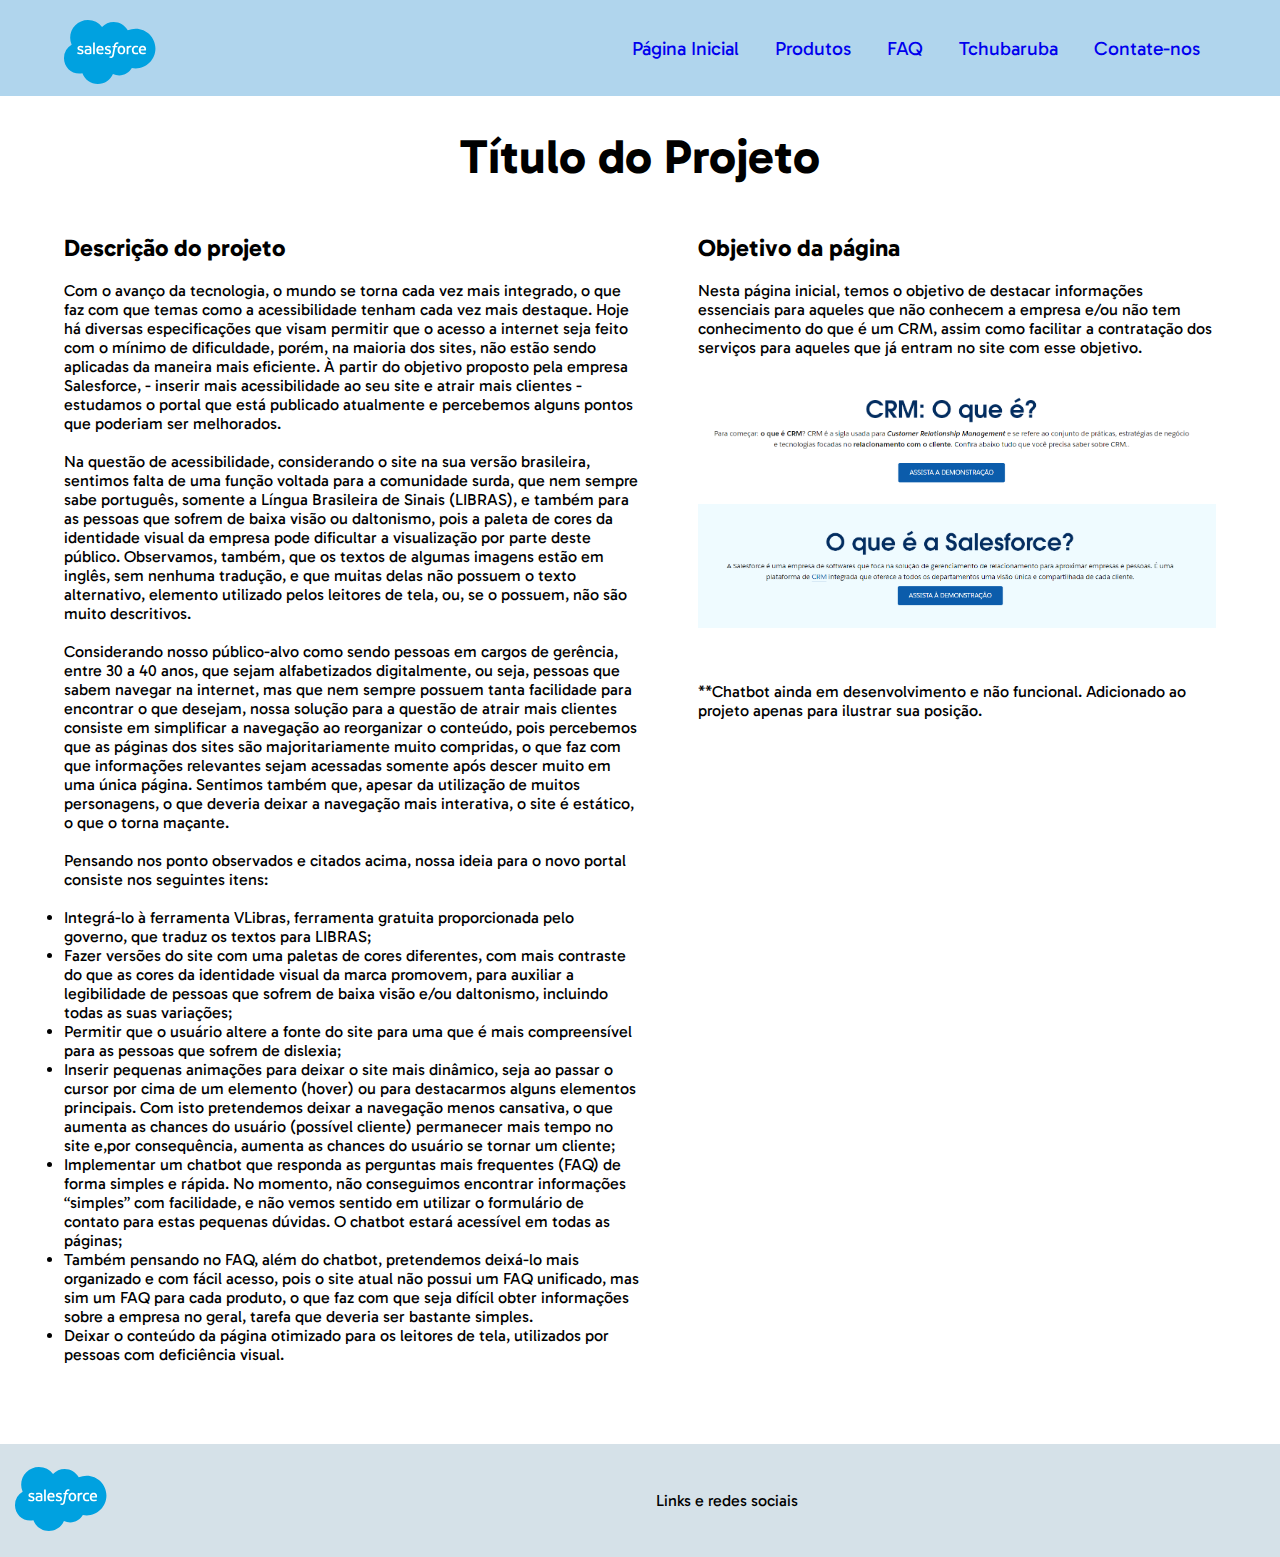
==== index.html @ a5c451b2 "Commit inicial, adiciona os primeiros arquivos" ====
<!DOCTYPE html>
<html lang="pt-br">

<head>
    <meta charset="UTF-8">
    <meta name="viewport" content="width=device-width, initial-scale=1.0">
    <title>Tchubaruba</title>
    <link rel="stylesheet" href="./css/style.css">
    <link rel="preconnect" href="https://fonts.googleapis.com">
    <link rel="preconnect" href="https://fonts.gstatic.com" crossorigin>
    <link href="https://fonts.googleapis.com/css2?family=Gabarito&display=swap" rel="stylesheet">
</head>

<body>
    <header class="header">
        <div class="main-menu container container-flex">
            <img src="./img/logo-salesforce.svg" class="logo"></img>
            <nav>
                <!-- <img src="./img/hamburger-menu-svgrepo-com.png" alt=""> -->
                <ul class="menu">
                    <li><a href="index.html">Página Inicial</a></li>
                    <li><a href="produtos.html">Produtos</a></li>
                    <li><a href="faq.html">FAQ</a></li>
                    <li><a href="integrantes.html">Tchubaruba</a></li>
                    <li><a href="formulario.html">Contate-nos</a></li>
                </ul>
            </nav>
        </div>
    </header>

    <main class="container">
        <div class="titulo-principal">
            <h1>Título do Projeto</h1>
        </div>

        <div class="descricao">
            <section class="box-descricao">
                <article class="texto">
                    <h2 class="titulo">Descrição do projeto</h2>
                    <br>
                    <p>Com o avanço da tecnologia, o mundo se torna cada vez mais integrado, o que faz com que temas
                        como a acessibilidade tenham cada vez mais destaque. Hoje há diversas especificações que visam
                        permitir que o acesso a internet seja feito com o mínimo de dificuldade, porém, na maioria dos
                        sites, não estão sendo aplicadas da maneira mais eficiente. À partir do objetivo proposto pela
                        empresa Salesforce, - inserir mais acessibilidade ao seu site e atrair mais clientes - estudamos
                        o portal que está publicado atualmente e percebemos alguns pontos que poderiam ser melhorados.
                    </p><br>
                    <p>Na questão de acessibilidade, considerando o site na sua versão brasileira, sentimos falta de uma
                        função voltada para a comunidade surda, que nem sempre sabe português, somente a Língua
                        Brasileira de Sinais (LIBRAS), e também para as pessoas que sofrem de baixa visão ou daltonismo,
                        pois a paleta de cores da identidade visual da empresa pode dificultar a visualização por parte
                        deste público. Observamos, também, que os textos de algumas imagens estão em inglês, sem nenhuma
                        tradução, e que muitas delas não possuem o texto alternativo, elemento utilizado pelos leitores
                        de tela, ou, se o possuem, não são muito descritivos.</p><br>
                    <p>Considerando nosso público-alvo como sendo pessoas em cargos de gerência, entre 30 a 40 anos, que
                        sejam alfabetizados digitalmente, ou seja, pessoas que sabem navegar na internet, mas que nem
                        sempre possuem tanta facilidade para encontrar o que desejam, nossa solução para a questão de
                        atrair mais clientes consiste em simplificar a navegação ao reorganizar o conteúdo, pois
                        percebemos que as páginas dos sites são majoritariamente muito compridas, o que faz com que
                        informações relevantes sejam acessadas somente após descer muito em uma única página. Sentimos
                        também que, apesar da utilização de muitos personagens, o que deveria deixar a navegação mais
                        interativa, o site é estático, o que o torna maçante.</p>
                    <br>
                    <p>Pensando nos ponto observados e citados acima, nossa ideia para o novo portal consiste nos
                        seguintes itens:</p><br>

                    <ul>
                        <li>Integrá-lo à ferramenta VLibras, ferramenta gratuita proporcionada pelo governo, que traduz
                            os textos para LIBRAS;</li>
                        <li>Fazer versões do site com uma paletas de cores diferentes, com mais contraste do que as
                            cores da identidade visual da marca promovem, para auxiliar a legibilidade de pessoas que
                            sofrem de baixa visão e/ou daltonismo, incluindo todas as suas variações;</li>
                        <li>
                            Permitir que o usuário altere a fonte do site para uma que é mais compreensível para as pessoas que sofrem de dislexia;
                        </li>
                        <li>Inserir pequenas animações para deixar o site mais dinâmico, seja ao passar o cursor por
                            cima de um elemento (hover) ou para destacarmos alguns elementos principais. Com isto
                            pretendemos deixar a navegação menos cansativa, o que aumenta as chances do usuário
                            (possível cliente) permanecer mais tempo no site e,por consequência, aumenta as chances do
                            usuário se tornar um cliente;</li>
                        <li>Implementar um chatbot que responda as perguntas mais frequentes (FAQ) de forma simples e
                            rápida. No momento, não conseguimos encontrar informações “simples” com facilidade, e não
                            vemos sentido em utilizar o formulário de contato para estas pequenas dúvidas. O chatbot
                            estará acessível em todas as páginas;
                        </li>
                        <li>Também pensando no FAQ, além do chatbot, pretendemos deixá-lo mais organizado e com fácil
                            acesso, pois o site atual não possui um FAQ unificado, mas sim um FAQ para cada produto, o
                            que faz com que seja difícil obter informações sobre a empresa no geral, tarefa que deveria
                            ser bastante simples.</li>
                        <li>Deixar o conteúdo da página otimizado para os leitores de tela, utilizados por pessoas com
                            deficiência visual.</li>
                    </ul>
                </article>
            </section>

            <section class="box-pagina">
                <article>
                    <h2 class="titulo">Objetivo da página</h2><br>
                    <p>Nesta página inicial, temos o objetivo de destacar informações essenciais para aqueles que não
                        conhecem a empresa e/ou não tem conhecimento do que é um CRM, assim como facilitar a contratação
                        dos serviços para aqueles que já entram no site com esse objetivo.</p>
                    <br>
                </article>
                <img src="./img/oque-crm.png" alt="Imagem com um texto explicativo sobre o que é CRM">
                <img src="./img/oque-salesforce.png" alt="Imagem com um texto explicativo sobre o que é CRM">
                <br>
                <p class="chatbot-info">**Chatbot ainda em desenvolvimento e não funcional. Adicionado ao projeto apenas
                    para ilustrar sua posição.</p>
            </section>
        </div>
    </main>

    <footer class="footer">
        <div class="logo footer-container">
            <img src="./img/logo-salesforce.svg" alt="">
        </div>
        <div class="social container">
            Links e redes sociais
        </div>
    </footer>

    <!-- VLibras -->
    <div vw class="enabled">
        <div vw-access-button class="active"></div>
        <div vw-plugin-wrapper>
            <div class="vw-plugin-top-wrapper"></div>
        </div>
    </div>
    <script src="https://vlibras.gov.br/app/vlibras-plugin.js"></script>
    <script>
        new window.VLibras.Widget('https://vlibras.gov.br/app');
    </script>

    <!-- Chatbot -->
    <script>
        window.watsonAssistantChatOptions = {
            integrationID: "38003f98-cccc-493d-90fc-5b065eeb0db6", // The ID of this integration.
            region: "us-south", // The region your integration is hosted in.
            serviceInstanceID: "8da43033-b0fc-4d3a-bac7-78f069ee2818", // The ID of your service instance.
            onLoad: function (instance) { instance.render(); }
        };
        setTimeout(function () {
            const t = document.createElement('script');
            t.src = "https://web-chat.global.assistant.watson.appdomain.cloud/versions/" + (window.watsonAssistantChatOptions.clientVersion || 'latest') + "/WatsonAssistantChatEntry.js";
            document.head.appendChild(t);
        });
    </script>

</body>

</html>
---- css/style.css ----
* {
    box-sizing: border-box;
    margin: 0;
    padding: 0;
}

html {
    font-size: 16px;
    font-family: 'Gabarito', sans-serif;
}

hr {
    margin: 16px;
}

.header {
    height: 6em;
    background-color: #b0d5ed;
}

.main-menu {
    height: 6em;
}

.container {
    width: 95%;
    margin: auto;
    padding: 2em;
}

.container-flex {
    display: flex;
    justify-content: space-between;
    align-items: center;
}

.logo {
    padding-top: 0.5em;
}

.menu li {
    display: inline;
    list-style: none;
    padding: 0 1em;
}

.menu li a {
    font-size: 1.2em;
    text-decoration: none;
}

.titulo-principal {
    text-align: center;
    font-size: 1.5em;
}

.descricao {
    display: flex;
    justify-content: space-between;
    margin: 3em auto;
}

.box-descricao {
    text-align: center;
    width: 50%;
    text-align: start;
}

.integrantes {
    height: 360px;
}

.box-pagina {
    text-align: center;
    width: 45%;
    text-align: start;
}

.box-formulario {
    padding: 3em;
    width: 90%;
    border-radius: 15px;
    background-color: rgb(217, 231, 239);
    margin: 0 auto;
}

.form-texto {
    font-size: 1.3em;
    margin-bottom: 1.5em;
}

.form-nome-completo {
    display: flex;
    justify-content: space-between;
    margin: .4em 0;
}

.form-nome {
    margin: 5px 10px 5px 0;
    justify-content: flex-start;
    width: 50%;
}

.form-nome input {
    width: 100%;
    height: 2.5em;
    border-radius: 5px;
    margin: .4em 0;
    padding: 5px;
    border: none;
}

.form-nome label {
    display: block;
}

.form-sobrenome {
    margin: 5px 0 5px 10px;
    justify-content: flex-start;
    width: 50%;
}

.form-sobrenome input {
    width: 100%;
    height: 2.5em;
    border-radius: 5px;
    margin: .4em 0;
    padding: 5px;
    border: none;
}

.form-sobrenome label {
    display: block;
}

.form-campos {
    margin: .5em 0;
}

.form-campos label {
    display: block;
}

.form-campos input {
    width: 100%;
    height: 2.5em;
    border-radius: 5px;
    margin: .4em 0;
    padding: 5px;
    border: none;
}

.form-campos select {
    width: 100%;
    height: 2.5em;
    border-radius: 5px;
    margin: .4em 0;
    border: none;
}

.form-campos textarea {
    width: 100%;
    margin: .4em 0;
    border-radius: 5px;
    padding: 5px;
    margin-top: 1em;
    border: none;
}

img {
    max-width: 100%;
}

.img-ilustrativa {
    max-width: 30%;
    margin: 1em auto;
}

.topicos {
    margin: 2.5em auto;
}

.titulo {
    font-size: 1.5em;
}

.footer {
    display: flex;
    padding: 15px;
    background-color: #d5e1e8;
    width: 100%;
    ;
}

.footer-container {
    width: 95%;
}

.chatbot-info {
    margin-top: 50px;
}

/* .texto p{
    text-indent: 16px;
} */

/* nav img {
    width: 30px;
} */
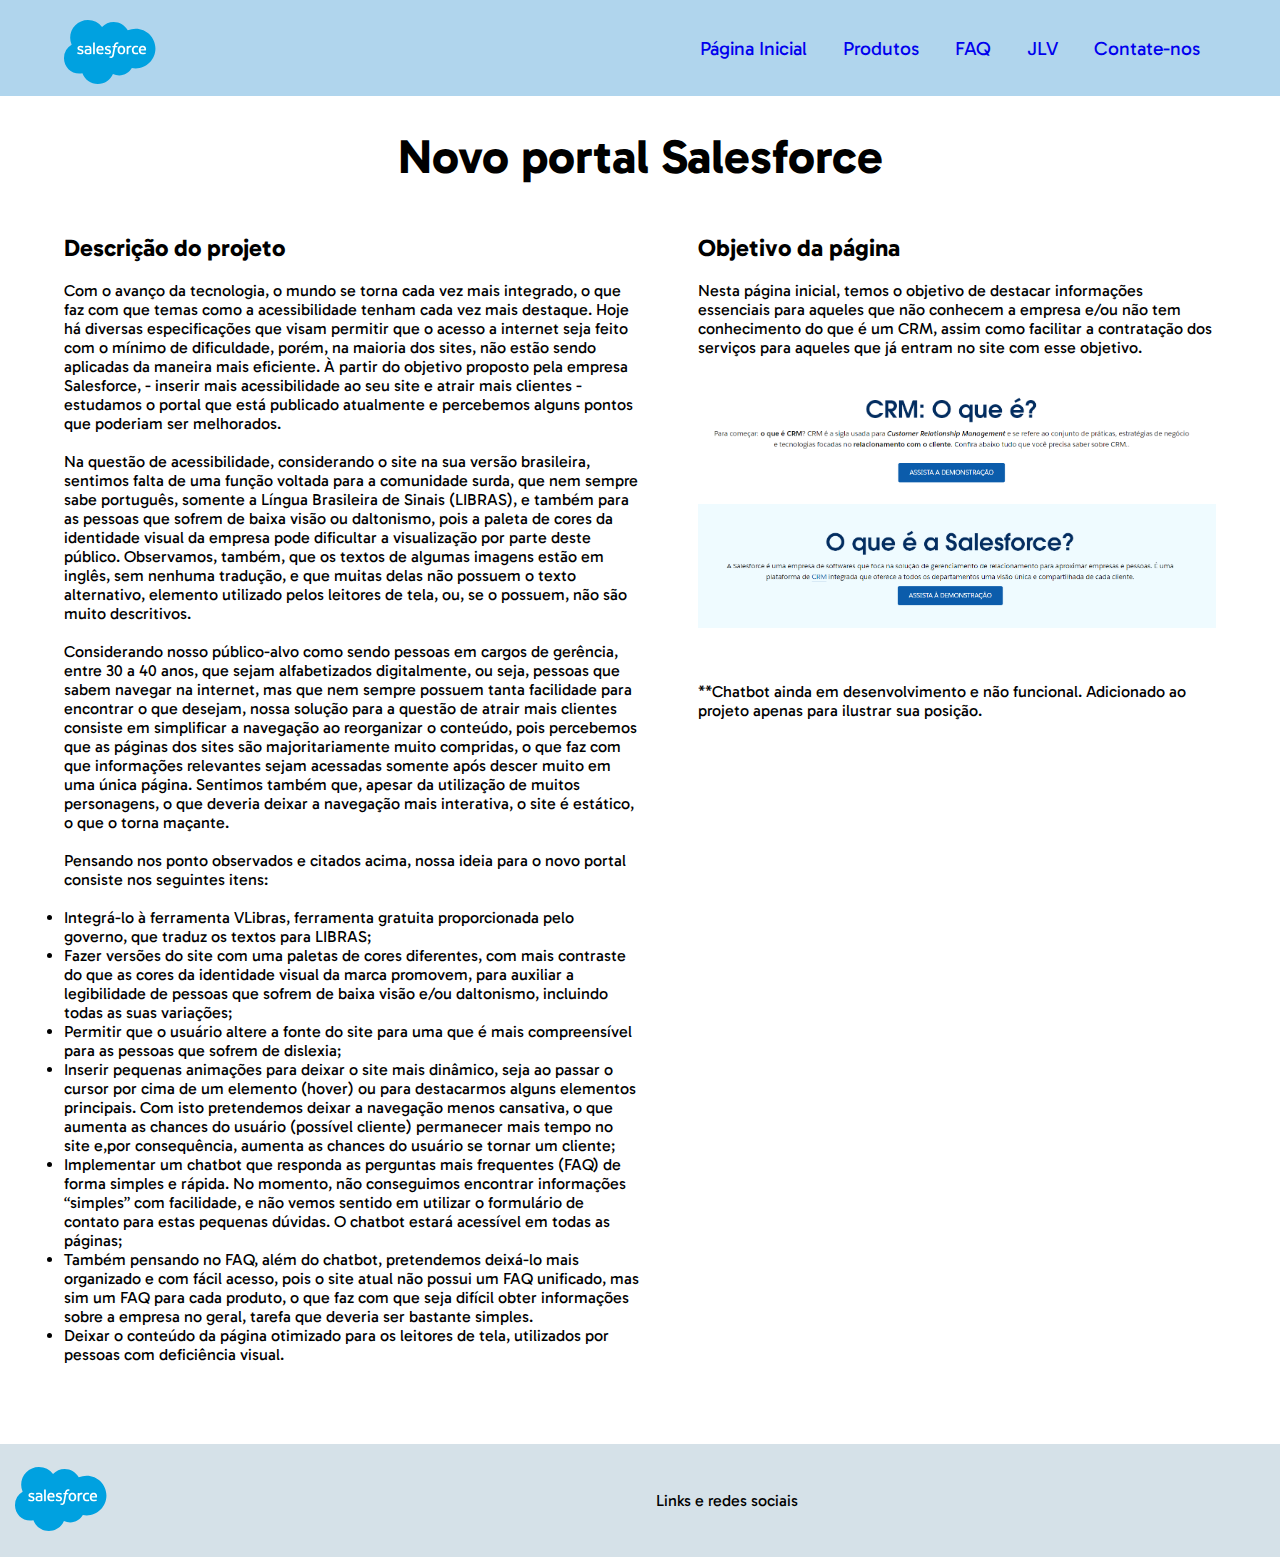
==== commit 61621b5a: "Adiciona botão no formulário / Altera nome da equipe para JLV" ====
--- a/index.html
+++ b/index.html
@@ -4,7 +4,7 @@
 <head>
     <meta charset="UTF-8">
     <meta name="viewport" content="width=device-width, initial-scale=1.0">
-    <title>Tchubaruba</title>
+    <title>JLV</title>
     <link rel="stylesheet" href="./css/style.css">
     <link rel="preconnect" href="https://fonts.googleapis.com">
     <link rel="preconnect" href="https://fonts.gstatic.com" crossorigin>
@@ -21,7 +21,7 @@
                     <li><a href="index.html">Página Inicial</a></li>
                     <li><a href="produtos.html">Produtos</a></li>
                     <li><a href="faq.html">FAQ</a></li>
-                    <li><a href="integrantes.html">Tchubaruba</a></li>
+                    <li><a href="integrantes.html">JLV</a></li>
                     <li><a href="formulario.html">Contate-nos</a></li>
                 </ul>
             </nav>
@@ -30,7 +30,7 @@
 
     <main class="container">
         <div class="titulo-principal">
-            <h1>Título do Projeto</h1>
+            <h1>Novo portal Salesforce</h1>
         </div>
 
         <div class="descricao">
--- a/css/style.css
+++ b/css/style.css
@@ -156,6 +156,7 @@
     border-radius: 5px;
     margin: .4em 0;
     border: none;
+    font-family: 'Gabarito', sans-serif;
 }
 
 .form-campos textarea {
@@ -165,6 +166,16 @@
     padding: 5px;
     margin-top: 1em;
     border: none;
+    font-family: 'Gabarito', sans-serif;
+}
+
+.form-enviar {
+    padding: 10px;
+    background-color: #12649a;
+    border-radius: 5px;
+    border: none;
+    color: #fff;
+    width: 100px;
 }
 
 img {
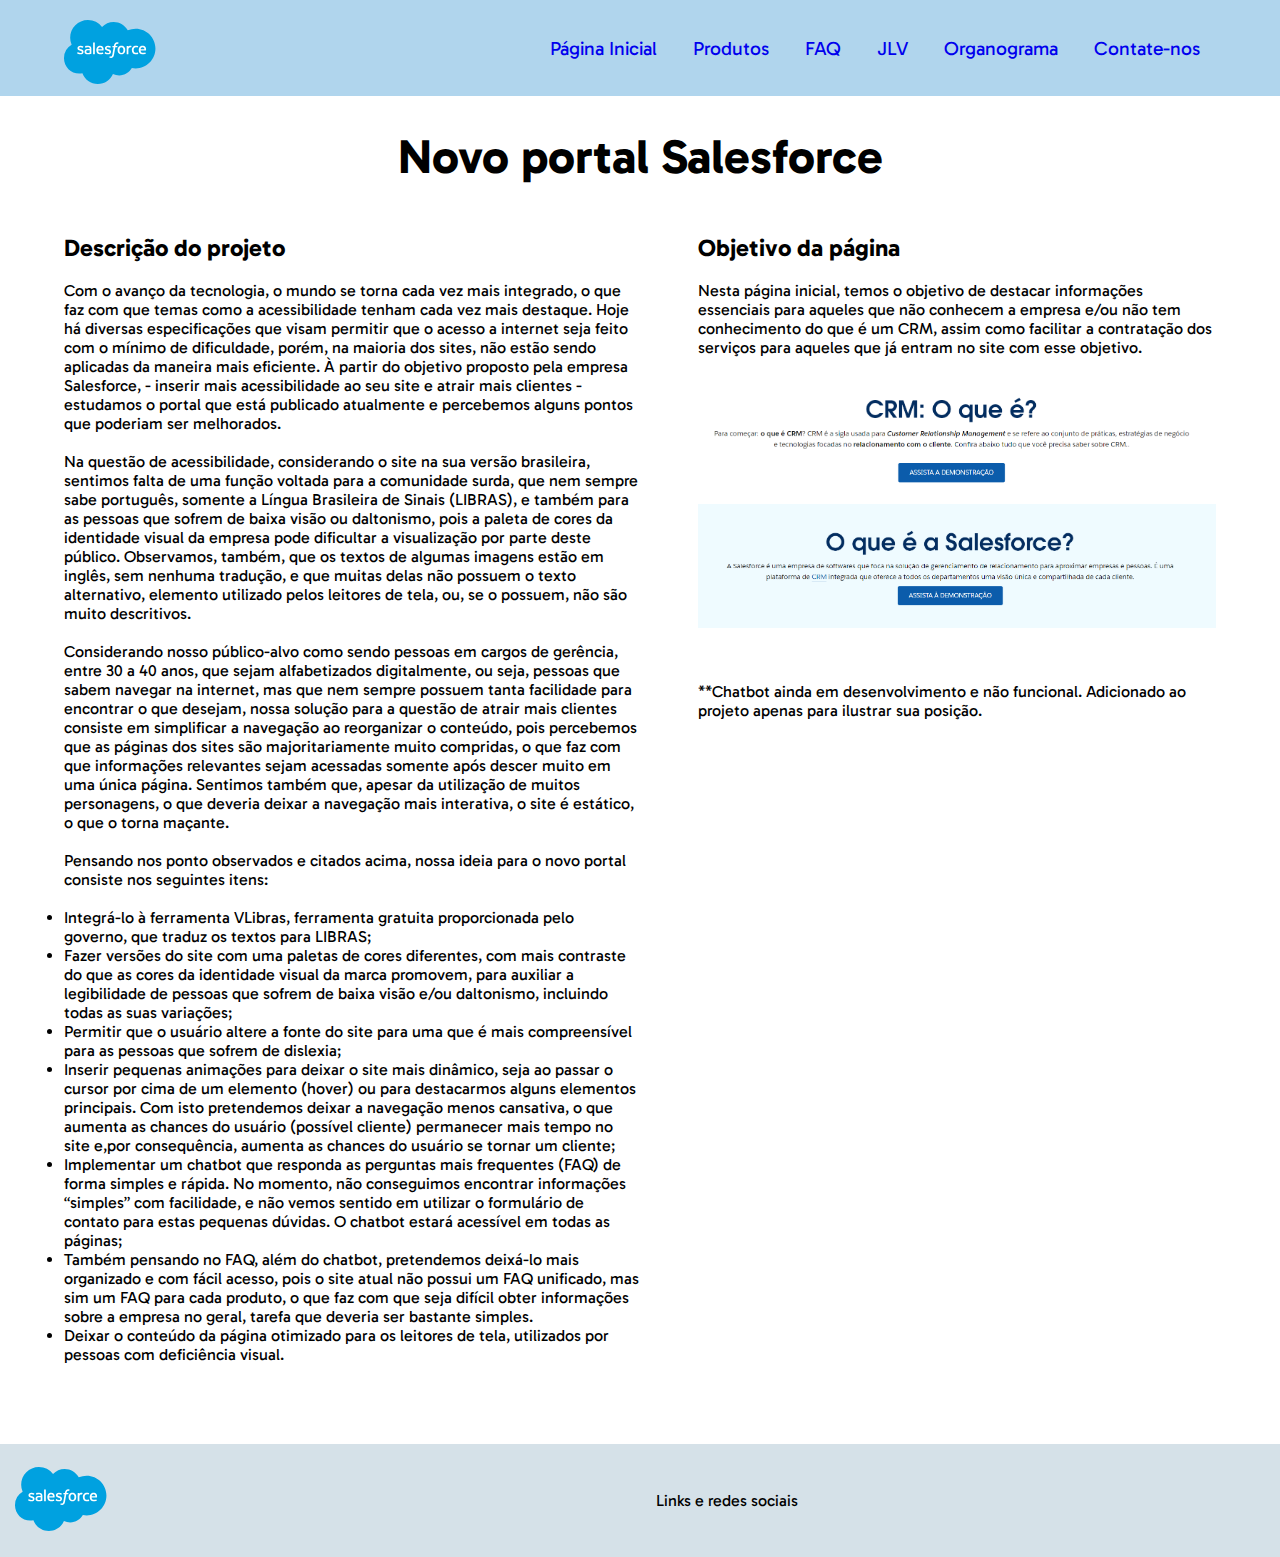
==== commit 2f3717f1: "Adiciona página Organograma e atualiza menu em todas as páginas" ====
--- a/index.html
+++ b/index.html
@@ -4,7 +4,7 @@
 <head>
     <meta charset="UTF-8">
     <meta name="viewport" content="width=device-width, initial-scale=1.0">
-    <title>JLV</title>
+    <title>Página inicial | Salesforce</title>
     <link rel="stylesheet" href="./css/style.css">
     <link rel="preconnect" href="https://fonts.googleapis.com">
     <link rel="preconnect" href="https://fonts.gstatic.com" crossorigin>
@@ -22,6 +22,7 @@
                     <li><a href="produtos.html">Produtos</a></li>
                     <li><a href="faq.html">FAQ</a></li>
                     <li><a href="integrantes.html">JLV</a></li>
+                    <li><a href="organograma.html">Organograma</a></li>
                     <li><a href="formulario.html">Contate-nos</a></li>
                 </ul>
             </nav>
